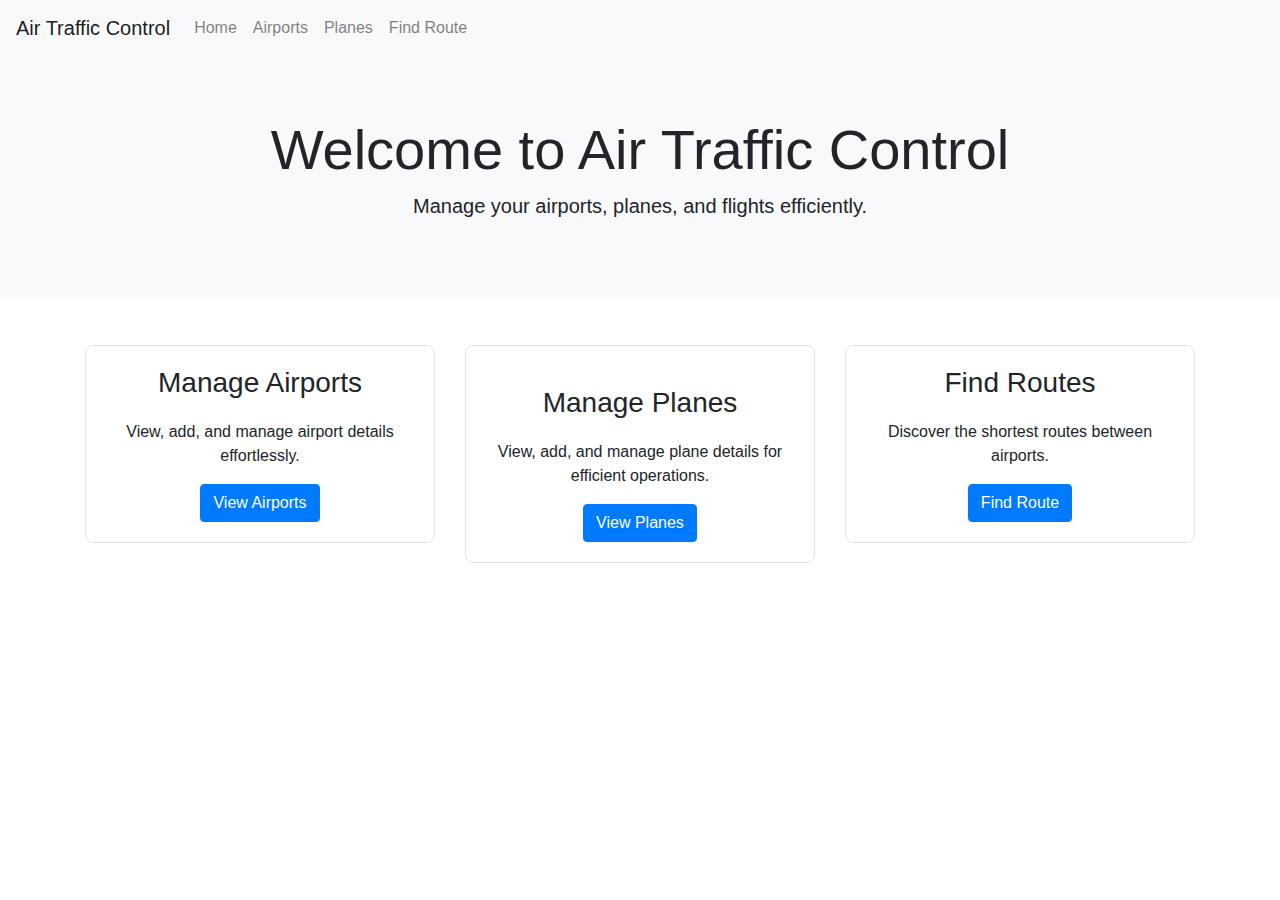
==== src/main/resources/templates/index.html @ bebc48b3 "Initial commit" ====
<!DOCTYPE html>
<html lang="en" xmlns:th="http://www.thymeleaf.org">
<head>
    <meta charset="UTF-8">
    <meta name="viewport" content="width=device-width, initial-scale=1.0">
    <title>Home</title>
    <link href="https://maxcdn.bootstrapcdn.com/bootstrap/4.5.2/css/bootstrap.min.css" rel="stylesheet">
    <link href="/static/style.css" rel="stylesheet">
    <style>
        .hero-section {
            background-color: #f8f9fa;
            padding: 60px 0;
            text-align: center;
        }
        .feature-box {
            padding: 20px;
            border: 1px solid #dee2e6;
            border-radius: 8px;
            margin-bottom: 30px;
            text-align: center;
        }
        .feature-box h3 {
            margin-bottom: 20px;
        }
    </style>
</head>
<body>
<nav class="navbar navbar-expand-lg navbar-light bg-light">
    <a class="navbar-brand" href="/">Air Traffic Control</a>
    <div class="collapse navbar-collapse">
        <ul class="navbar-nav mr-auto">
            <li class="nav-item"><a class="nav-link" href="/">Home</a></li>
            <li class="nav-item"><a class="nav-link" href="/airports">Airports</a></li>
            <li class="nav-item"><a class="nav-link" href="/planes">Planes</a></li>
            <li class="nav-item"><a class="nav-link" href="/route/shortest">Find Route</a></li>
        </ul>
    </div>
</nav>

<div class="hero-section">
    <h1 class="display-4">Welcome to Air Traffic Control</h1>
    <p class="lead">Manage your airports, planes, and flights efficiently.</p>
</div>

<div class="container mt-5">
    <div class="row">
        <div class="col-md-4">
            <div class="feature-box">
                <h3>Manage Airports</h3>
                <p>View, add, and manage airport details effortlessly.</p>
                <a href="/airports" class="btn btn-primary">View Airports</a>
            </div>
        </div>
        <div class="col-md-4">
            <div class="feature-box">
                <h3>
                    <h3>Manage Planes</h3>
                    <p>View, add, and manage plane details for efficient operations.</p>
                    <a href="/planes" class="btn btn-primary">View Planes</a>
                    </h3>
            </div>
        </div>
        <div class="col-md-4">
            <div class="feature-box">
                <h3>Find Routes</h3>
                <p>Discover the shortest routes between airports.</p>
                <a href="/route/shortest" class="btn btn-primary">Find Route</a>
            </div>
        </div>
    </div>
</div>

<script src="https://code.jquery.com/jquery-3.5.1.slim.min.js"></script>
<script src="https://cdn.jsdelivr.net/npm/@popperjs/core@2.9.3/dist/umd/popper.min.js"></script>
<script src="https://maxcdn.bootstrapcdn.com/bootstrap/4.5.2/js/bootstrap.min.js"></script>
</body>
</html>
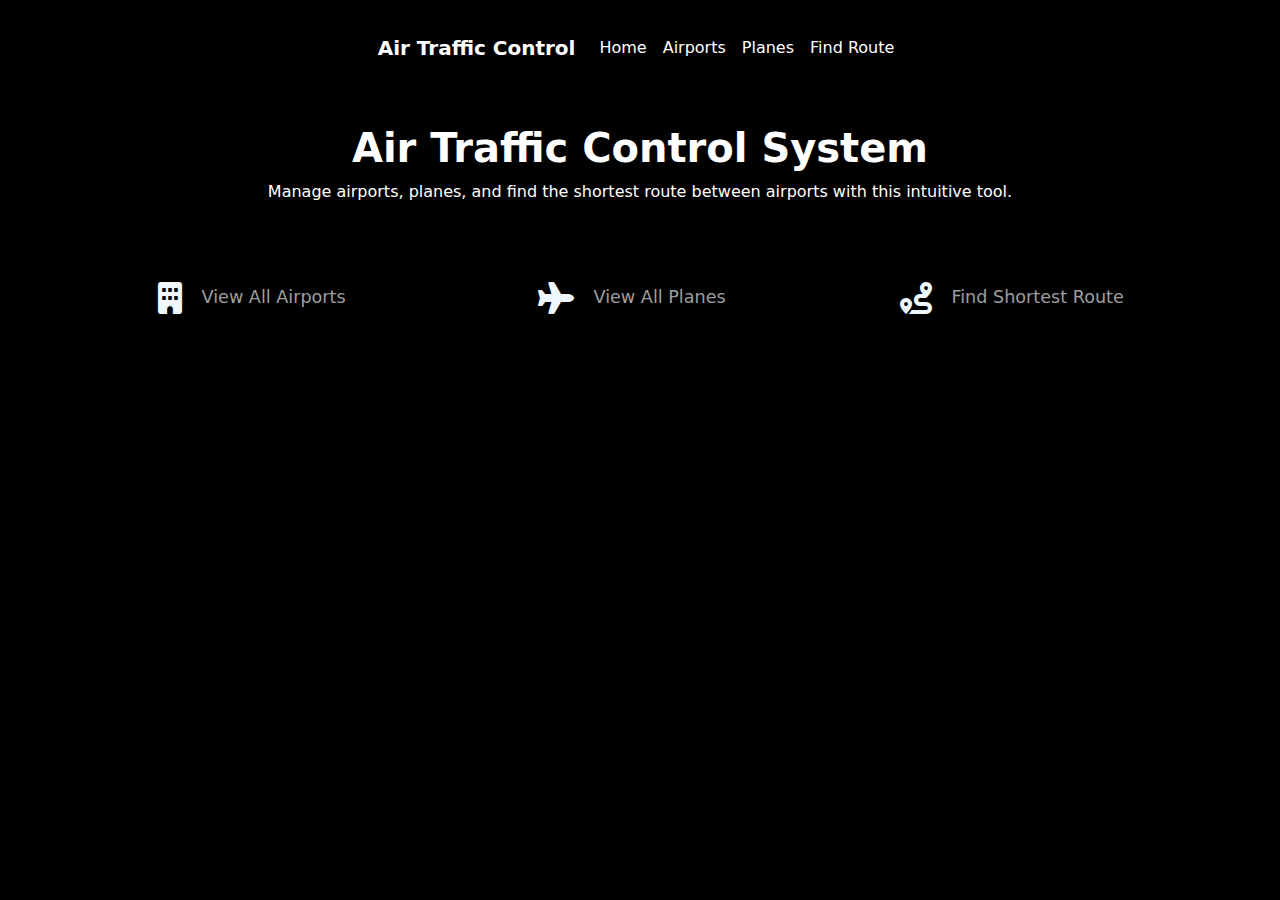
==== commit 01cb82be: "Update" ====
--- a/src/main/resources/templates/index.html
+++ b/src/main/resources/templates/index.html
@@ -3,75 +3,210 @@
 <head>
     <meta charset="UTF-8">
     <meta name="viewport" content="width=device-width, initial-scale=1.0">
-    <title>Home</title>
-    <link href="https://maxcdn.bootstrapcdn.com/bootstrap/4.5.2/css/bootstrap.min.css" rel="stylesheet">
-    <link href="/static/style.css" rel="stylesheet">
+    <title>Air Traffic Control</title>
+    <link href="https://cdn.jsdelivr.net/npm/bootstrap@5.3.0/dist/css/bootstrap.min.css" rel="stylesheet">
+    <link href="https://cdnjs.cloudflare.com/ajax/libs/font-awesome/6.0.0/css/all.min.css" rel="stylesheet">
     <style>
-        .hero-section {
-            background-color: #f8f9fa;
-            padding: 60px 0;
+        /* Global Styles */
+        body, html {
+            height: 100%;
+            margin: 0;
+            background: black;
+            color: #ffffff;
+        }
+
+        /* Overlay */
+        .overlay {
+            background: black;
+            position: absolute;
+            top: 0;
+            left: 0;
+            width: 100%;
+            height: 100%;
+            z-index: 1;
+        }
+
+        .content {
+            z-index: 2;
+            display: flex;
+            flex-direction: column;
+            justify-content: center;
+            align-items: center;
+            padding: 20px;
+            background: black;
+        }
+
+        .navbar-brand {
+            font-weight: bold;
+            color: #ffffff !important;
+        }
+
+        .navbar-nav .nav-link {
+            color: #ffffff !important;
+        }
+
+        .navbar-nav .nav-link:hover {
+            color: #ffffff !important;
+        }
+
+        h1, h2, h3, h4, h5, h6 {
+            color: #ffffff;
+        }
+
+        h1 {
+            font-size: 2.5rem;
+            font-weight: bold;
+        }
+
+        .container {
+            max-width: 1140px;
+            z-index: 2;
+        }
+
+        .card-section {
+            margin-top: 2rem;
+        }
+
+        .card {
+            border: none;
+            background: black;
+            transition: transform 0.3s;
+            font-size: x-small;
+            color: aliceblue;
+        }
+.card i
+{
+    font-size: 2rem;
+    padding-top: 30px;
+}
+.card a{
+    color: rgb(158, 158, 158);
+    padding-bottom: 20pt;
+}
+        .card:hover {
+            transform: translateY(5px);
+        }
+
+
+
+       /* Button Styles */
+.btn {
+    font-size: 1.1rem;
+    padding: 0.5rem 1rem; /* Added padding for better button size */
+    border: none;
+    background: transparent; /* Keep it transparent initially */
+    color: #ffffff;
+    position: relative;
+    transition: background 0.3s ease, color 0.3s ease; /* Smooth transition for background and color */
+}
+
+.btn:after {
+    content: '';
+    display: block;
+    height: 2px; /* Height of the underline */
+    width: 100%;
+    background: #ffffff; /* Color of the underline */
+    position: absolute;
+    bottom: -10px; /* Position the underline */
+    left: 0;
+    transform: scaleX(0); /* Initially hide underline */
+    transition: transform 0.3s ease;
+}
+
+.btn:hover {
+
+    color: #ffffff; /* Change text color if needed */
+}
+
+.btn:hover:after {
+    transform: scaleX(1); /* Show underline on hover */
+}
+
+        /* Sticky footer */
+        .footer {
+            color: white;
+            padding: 1.5rem 0;
+            margin-top: auto;
+            width: 100%;
             text-align: center;
-        }
-        .feature-box {
-            padding: 20px;
-            border: 1px solid #dee2e6;
-            border-radius: 8px;
-            margin-bottom: 30px;
-            text-align: center;
-        }
-        .feature-box h3 {
-            margin-bottom: 20px;
+            background: black;
+        }
+
+        @media (max-width: 768px) {
+            h1 {
+                font-size: 2rem;
+            }
         }
     </style>
 </head>
 <body>
-<nav class="navbar navbar-expand-lg navbar-light bg-light">
-    <a class="navbar-brand" href="/">Air Traffic Control</a>
-    <div class="collapse navbar-collapse">
-        <ul class="navbar-nav mr-auto">
-            <li class="nav-item"><a class="nav-link" href="/">Home</a></li>
-            <li class="nav-item"><a class="nav-link" href="/airports">Airports</a></li>
-            <li class="nav-item"><a class="nav-link" href="/planes">Planes</a></li>
-            <li class="nav-item"><a class="nav-link" href="/route/shortest">Find Route</a></li>
-        </ul>
-    </div>
-</nav>
-
-<div class="hero-section">
-    <h1 class="display-4">Welcome to Air Traffic Control</h1>
-    <p class="lead">Manage your airports, planes, and flights efficiently.</p>
-</div>
-
-<div class="container mt-5">
-    <div class="row">
-        <div class="col-md-4">
-            <div class="feature-box">
-                <h3>Manage Airports</h3>
-                <p>View, add, and manage airport details effortlessly.</p>
-                <a href="/airports" class="btn btn-primary">View Airports</a>
+<!-- Dark Overlay -->
+<div class="overlay"></div>
+
+<!-- Main Content -->
+<div class="content">
+    <!-- Navbar -->
+    <nav class="navbar navbar-expand-lg navbar-light bg-transparent">
+        <div class="container">
+            <a class="navbar-brand" href="/">Air Traffic Control</a>
+            <button class="navbar-toggler" type="button" data-bs-toggle="collapse" data-bs-target="#navbarNav" aria-controls="navbarNav" aria-expanded="false" aria-label="Toggle navigation">
+                <span class="navbar-toggler-icon"></span>
+            </button>
+            <div class="collapse navbar-collapse" id="navbarNav">
+                <ul class="navbar-nav ms-auto">
+                    <li class="nav-item"><a class="nav-link" href="/">Home</a></li>
+                    <li class="nav-item"><a class="nav-link" href="/airports">Airports</a></li>
+                    <li class="nav-item"><a class="nav-link" href="/planes">Planes</a></li>
+                    <li class="nav-item"><a class="nav-link" href="/route">Find Route</a></li>
+                </ul>
             </div>
         </div>
-        <div class="col-md-4">
-            <div class="feature-box">
-                <h3>
-                    <h3>Manage Planes</h3>
-                    <p>View, add, and manage plane details for efficient operations.</p>
-                    <a href="/planes" class="btn btn-primary">View Planes</a>
-                    </h3>
-            </div>
-        </div>
-        <div class="col-md-4">
-            <div class="feature-box">
-                <h3>Find Routes</h3>
-                <p>Discover the shortest routes between airports.</p>
-                <a href="/route/shortest" class="btn btn-primary">Find Route</a>
+    </nav>
+
+    <!-- Main Section -->
+    <div class="container mt-5">
+        <h1 class="text-center">Air Traffic Control System</h1>
+        <p class="text-center">Manage airports, planes, and find the shortest route between airports with this intuitive tool.</p>
+
+        <div class="row card-section">
+            <div class="col-md-4">
+                <div class="card text-center">
+                    <div class="card-body">
+                        <i class="fa-solid fa-building fa-3x mb-3"></i>
+
+                        <a href="/airports" class="btn">View All Airports</a>
+                    </div>
+                </div>
+            </div>
+            <div class="col-md-4">
+                <div class="card text-center">
+                    <div class="card-body">
+                        <i class="fa-solid fa-plane fa-3x mb-3"></i>
+
+                        <a href="/planes" class="btn">View All Planes</a>
+                    </div>
+                </div>
+            </div>
+            <div class="col-md-4">
+                <div class="card text-center">
+                    <div class="card-body">
+                        <i class="fa-solid fa-route fa-3x mb-3"></i>
+
+                        <a href="/route" class="btn">Find Shortest Route</a>
+                    </div>
+                </div>
             </div>
         </div>
     </div>
 </div>
 
-<script src="https://code.jquery.com/jquery-3.5.1.slim.min.js"></script>
-<script src="https://cdn.jsdelivr.net/npm/@popperjs/core@2.9.3/dist/umd/popper.min.js"></script>
-<script src="https://maxcdn.bootstrapcdn.com/bootstrap/4.5.2/js/bootstrap.min.js"></script>
+<footer class="footer">
+    <div class="container">
+        <p>&copy; 2024 International Air Traffic Control System. All Rights Reserved.</p>
+    </div>
+</footer>
+
+
+<script src="https://cdn.jsdelivr.net/npm/bootstrap@5.3.0/dist/js/bootstrap.bundle.min.js"></script>
 </body>
 </html>
